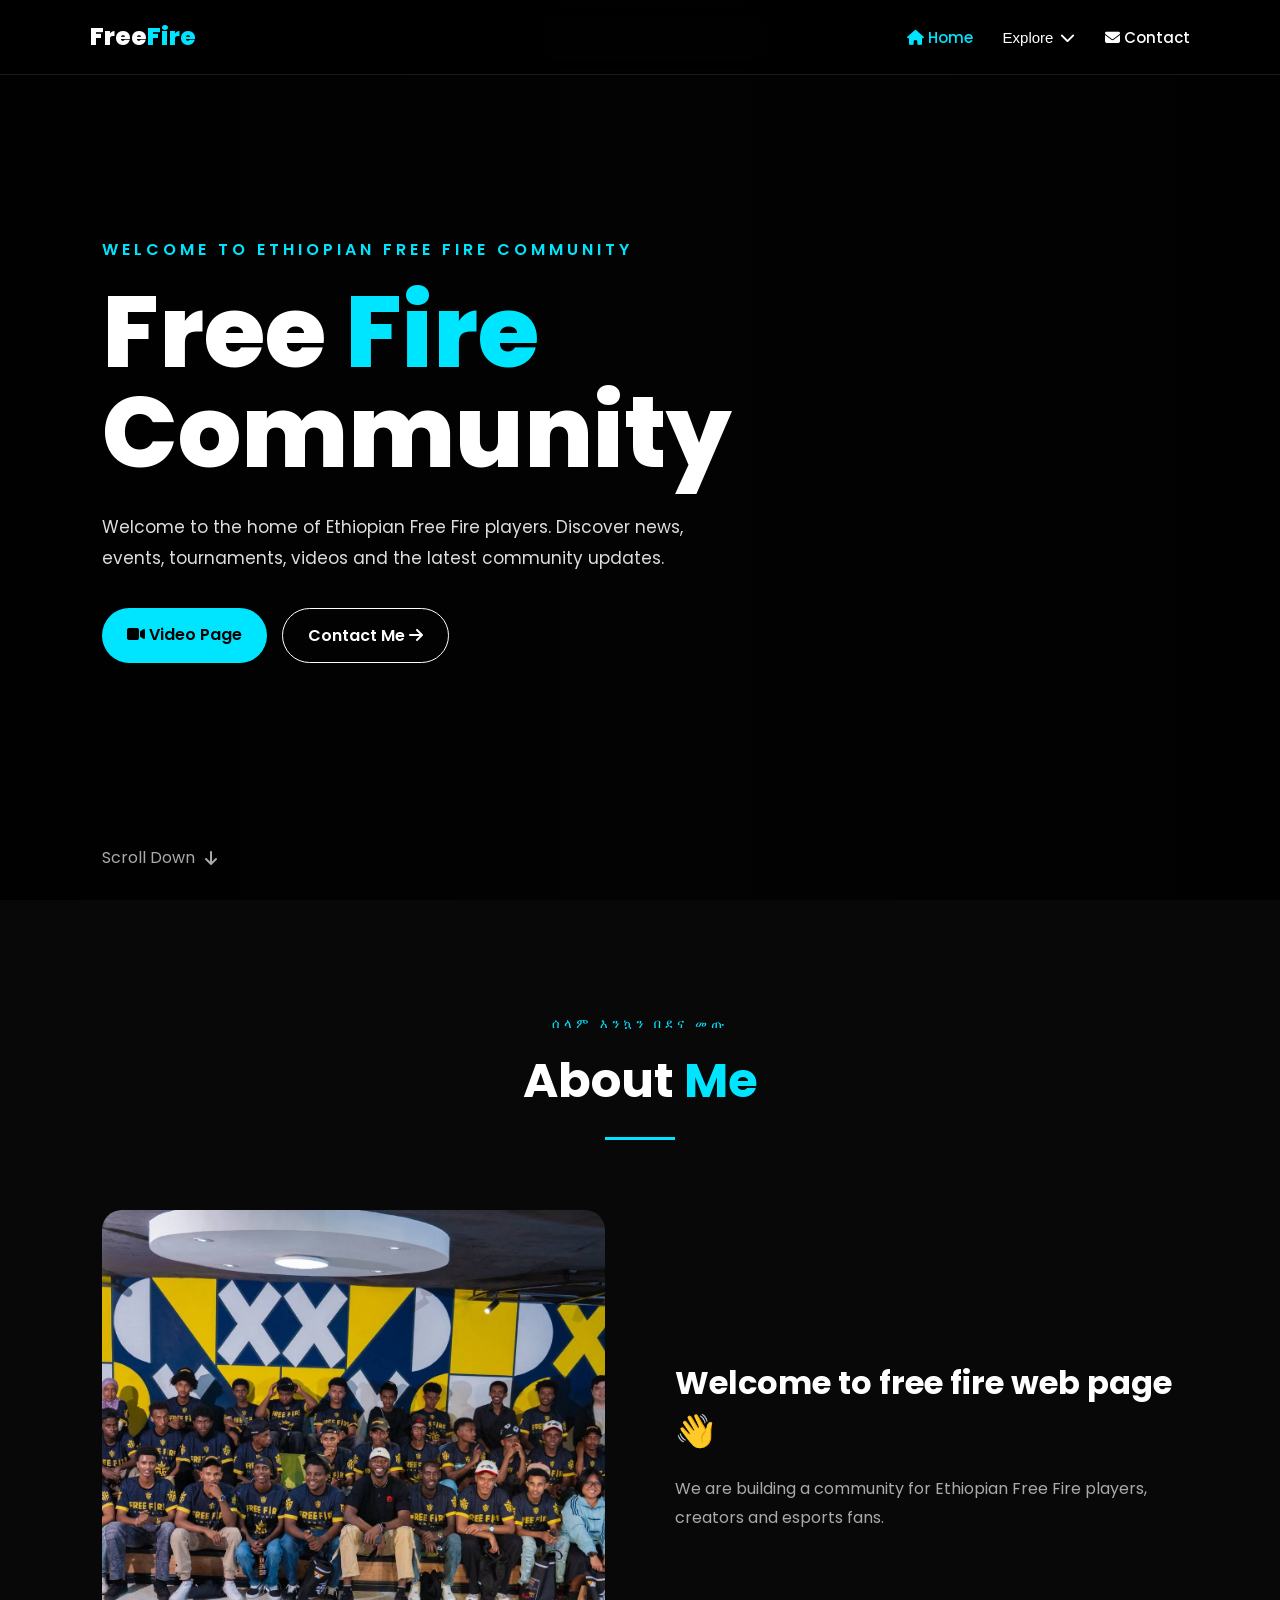
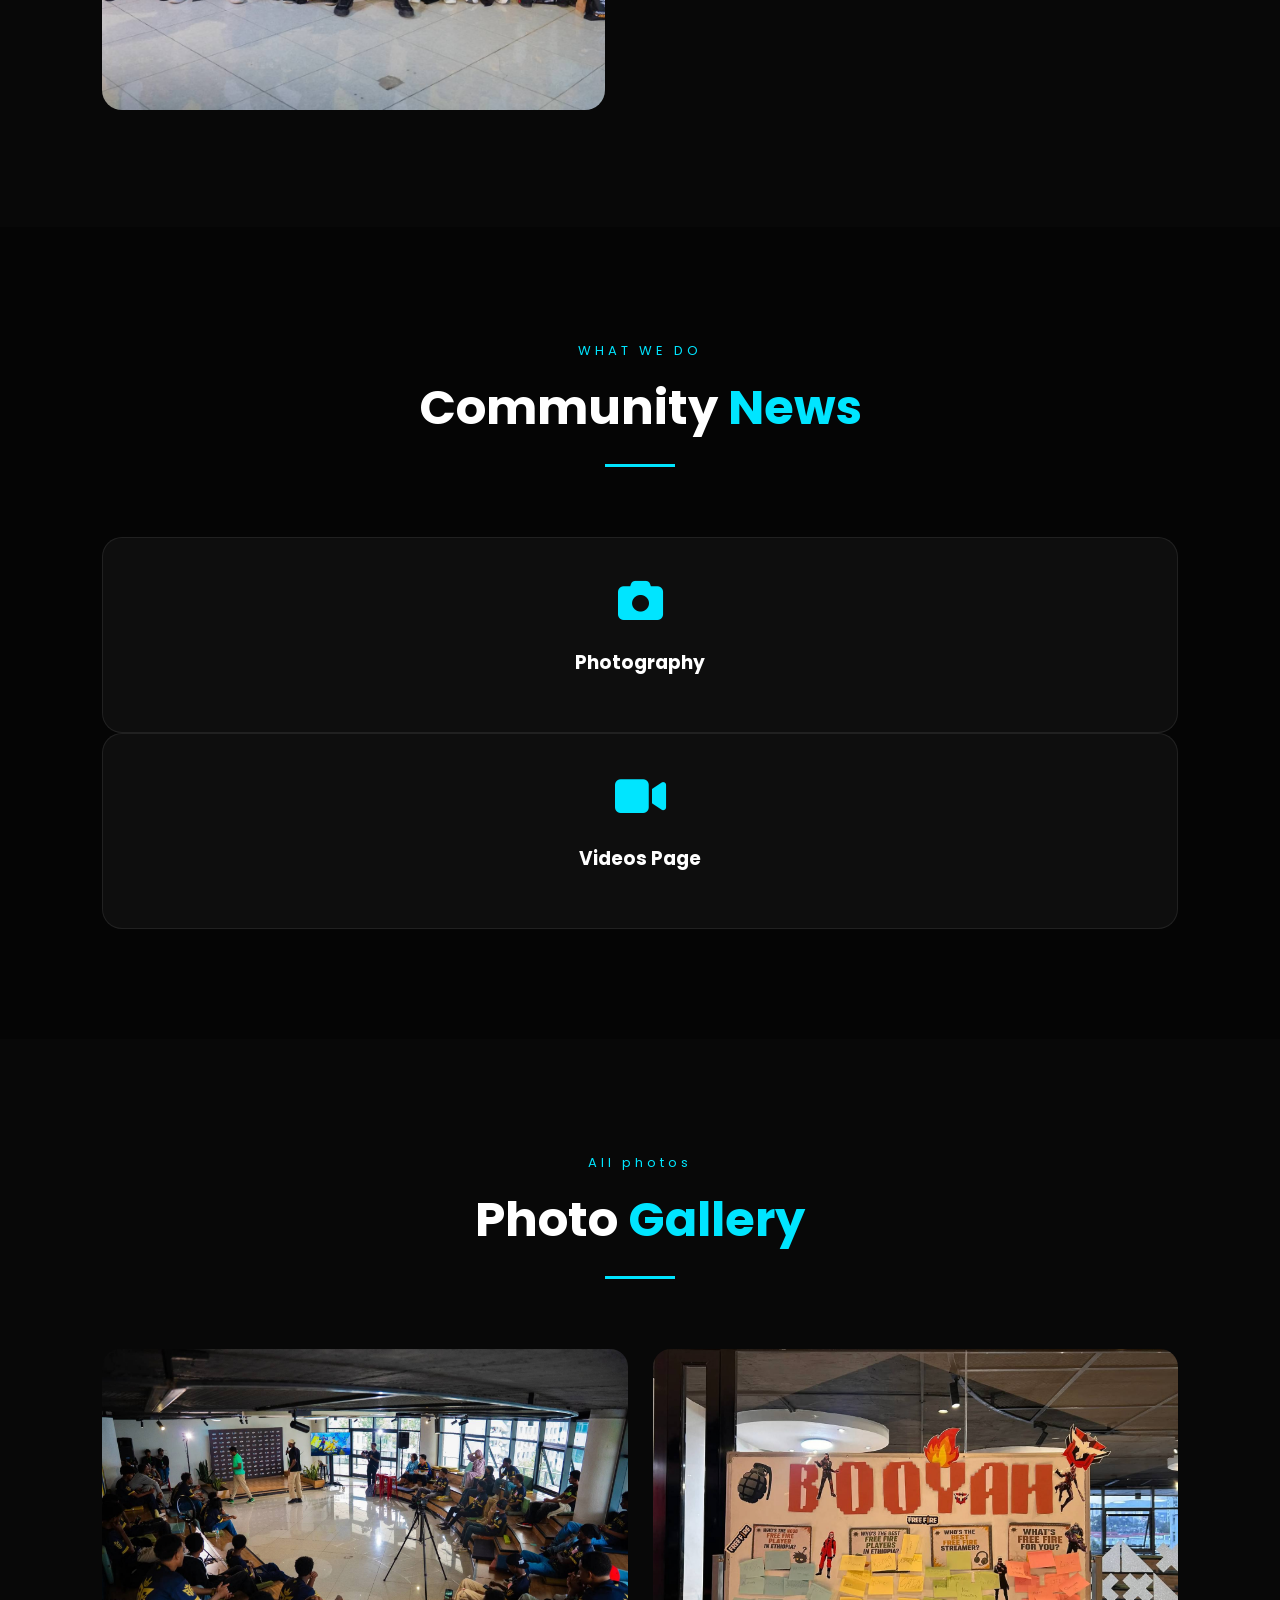
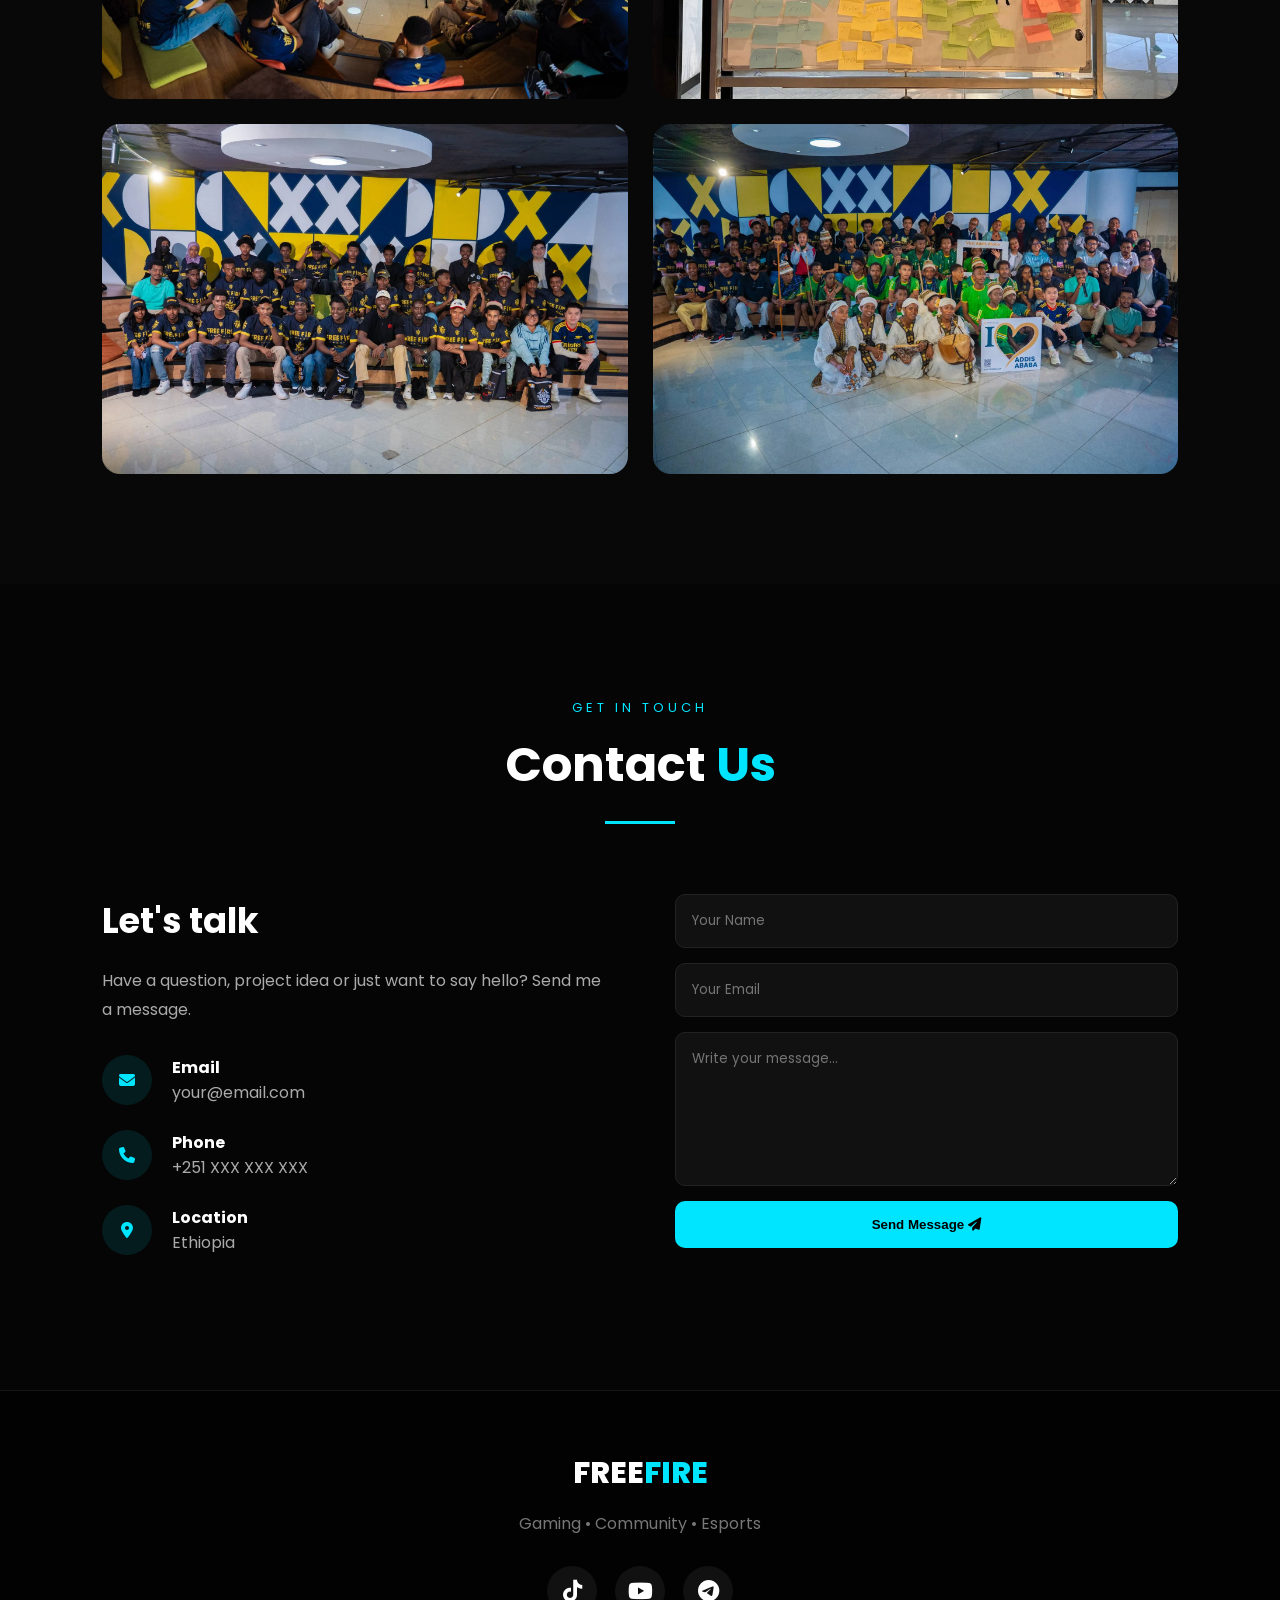
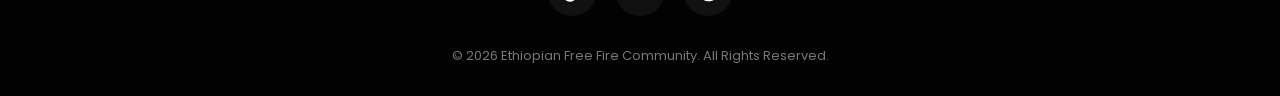
==== index.html @ 13510eb7 "Add files via upload" ====
<!DOCTYPE html>

<html lang="en">
<head>
    <meta charset="UTF-8">
    <meta name="viewport" content="width=device-width, initial-scale=1.0">
    <link rel="stylesheet" href="style/stylee.css">
    <link rel="stylesheet" href="script.js">
    

<title>Ethio Free Fire Community</title>

<!-- Google Font -->
<link rel="preconnect" href="https://fonts.googleapis.com">
<link rel="preconnect" href="https://fonts.gstatic.com" crossorigin>
<link href="https://fonts.googleapis.com/css2?family=Poppins:wght@300;400;500;600;700;800&display=swap" rel="stylesheet">


<!-- Font Awesome Icons -->
<link rel="stylesheet"
      href="https://cdnjs.cloudflare.com/ajax/libs/font-awesome/6.5.2/css/all.min.css">

<!-- CSS -->
<link rel="stylesheet" href="style.css">


</head>

<body>

<!-- ================= NAVBAR ================= -->

<header class="navbar">

<div class="logo">
    
    <span>Free<span class="logo-color">Fire</span></span>
</div>

<nav id="navMenu">

    <a href="#home" class="active">
        <i class="fa-solid fa-house"></i> Home
    </a>

    <!-- DROPDOWN -->
    <div class="dropdown">

        <button class="dropbtn">
            Explore
            <i class="fa-solid fa-chevron-down"></i>
        </button>

        <div class="dropdown-content">
            <a href="https://t.me/fevenproof">
                <i class="fa-solid fa-shop"></i>
                Acc Services
            </a>

            <a href="gallery.html">
                <i class="fa-solid fa-images"></i>
                Gallery
            </a>

            <a href="https://t.me/BTRFREEFIREACCTS">
                <i class="fa-solid fa-star"></i>
                Top up Services
            </a>
        </div>

    </div>

    <a href="#contact">
        <i class="fa-solid fa-envelope"></i>
        Contact
    </a>

</nav>

<!-- MOBILE MENU -->
<button class="menu-btn" id="menuBtn">
    <i class="fa-solid fa-bars"></i>
</button>


</header>

<!-- ================= HERO ================= -->

<section id="home" class="hero">


<div class="hero-overlay"></div>

<div class="hero-content">

    <p class="small-title">WELCOME TO ETHIOPIAN FREE FIRE COMMUNITY  </p>

    <h1>
        Free
        <span>Fire</span>
        Community
    </h1>

    <p class="hero-text">
      Welcome to the home of Ethiopian Free Fire players.
            Discover news, events, tournaments, videos and the
            latest community updates.
    </p>

    <div class="hero-buttons">

        <a href="hign.html" class="btn primary-btn">
            <i class="fa-solid fa-video"></i>
            Video Page
        </a>

        <a href="contact.html" class="btn secondary-btn">
            Contact Me
            <i class="fa-solid fa-arrow-right"></i>
        </a>

    </div>

</div>

<div class="scroll-down">
    <span>Scroll Down</span>
    <i class="fa-solid fa-arrow-down"></i>
</div>


</section>

<!-- ================= ABOUT ================= -->

<section id="about" class="section about">


<div class="section-title">

    <span>ሰላም እንኳን  በደና መጡ</span>

    <h2>About <strong>Me</strong></h2>

    <div class="line"></div>

</div>

<div class="about-container">

    <div class="about-image">
        <img src="img/yefle.jpg" alt="About me">
    </div>

    <div class="about-text">

        <h3>Welcome to free fire web page 👋</h3>

        <p>
           We are building a community for Ethiopian Free Fire
            players, creators and esports fans.
        </p>

        <p>
           
        </p>

        <div class="stats">

            <div class="stat">
           <p></p>
            </div>

        </div>

    </div>

</div>


</section>

<!-- ================= SERVICES ================= -->

<section id="services" class="section services">


<div class="section-title">

    <span>WHAT WE DO</span>

    <h2>Community <strong>News</strong></h2>

    <div class="line"></div>

</div>

<div class="service-container">

    

        <p>
          
        </p>

    </div>

    <div class="service-card">
        

        <i class="fa-solid fa-camera">  </i>

        <h3>Photography</h3>

        <p>
          
        </p>

    </div>

    <div class="service-card">
        

        <i class="fa-solid fa-video"></i>
            </i>

        <h3>Videos Page</h3>

        <p>
           
        </p>

    </div>


   

</div>


</section>

<!-- ================= GALLERY ================= -->

<section id="gallery" class="section gallery">


<div class="section-title">

    <span>All photos</span>

    <h2>Photo <strong>Gallery</strong></h2>

    <div class="line"></div>

</div>

<div class="gallery-container">

    <div class="gallery-item">
        <img src="img/fittt.jpg" alt="Gallery image">
        <div class="gallery-overlay">
            <i class="fa-solid fa-magnifying-glass"></i>
        </div>
    </div>

    <div class="gallery-item">
        <img src="img/best.jpg" alt="Gallery image">
        <div class="gallery-overlay">
            <i class="fa-solid fa-magnifying-glass"></i>
        </div>
    </div>

    <div class="gallery-item">
        <img src="img/nice.jpg" alt="Gallery image">
        <div class="gallery-overlay">
            <i class="fa-solid fa-magnifying-glass"></i>
        </div>
    </div>

    <div class="gallery-item">
        <img src="img/all.jpg" alt="Gallery image">
        <div class="gallery-overlay">
            <i class="fa-solid fa-magnifying-glass"></i>
        </div>
    </div>

</div>


</section>

<!-- ================= CONTACT ================= -->

<section id="contact" class="section contact">


<div class="section-title">

    <span>GET IN TOUCH</span>

    <h2>Contact <strong>Us</strong></h2>

    <div class="line"></div>

</div>

<div class="contact-container">

    <div class="contact-info">

        <h3>Let's talk </h3>

        <p>
            Have a question, project idea or just want
            to say hello? Send me a message.
        </p>

        <div class="contact-box">

            <i class="fa-solid fa-envelope"></i>

            <div>
                <h4>Email</h4>
                <p>your@email.com</p>
            </div>

        </div>

        <div class="contact-box">

            <i class="fa-solid fa-phone"></i>

            <div>
                <h4>Phone</h4>
                <p>+251 XXX XXX XXX</p>
            </div>

        </div>

        <div class="contact-box">

            <i class="fa-solid fa-location-dot"></i>

            <div>
                <h4>Location</h4>
                <p>Ethiopia</p>
            </div>

        </div>

    </div>


    <form id="contactForm" class="contact-form">

        <input
            type="text"
            id="name"
            placeholder="Your Name"
            required
        >

        <input
            type="email"
            id="email"
            placeholder="Your Email"
            required
        >

        

        <textarea
            id="message"
            rows="6"
            placeholder="Write your message..."
            required
        ></textarea>

        <button type="submit" class="send-btn">
            Send Message
            <i class="fa-solid fa-paper-plane"></i>
        </button>

        <p id="formMessage"></p>

    </form>

</div>


</section>

<!-- ================= FOOTER ================= -->

<footer>


<div class="footer-content">

    <div class="footer-logo">
        
        FREE<span>FIRE</span>
    </div>

    <p>
        Gaming • Community • Esports
    </p>

    <!-- SOCIAL ICONS -->

    <div class="social-icons">

        <a href="https://www.tiktok.com/@ethioffcommunity?is_from_webapp=1&sender_device=pc"
           target="_blank"
           class="tiktok">
            <i class="fa-brands fa-tiktok"></i>
        </a>

        <a href="#"
           target="_blank"
           class="youtube">
            <i class="fa-brands fa-youtube"></i>
        </a>

        <a href="https://t.me/ffetcommunity"
           target="_blank"
           class="telegram">
            <i class="fa-brands fa-telegram"></i>
        </a>

    </div>

    <p class="copyright">
                © 2026 Ethiopian Free Fire Community. All Rights Reserved.

    </p>

</div>


</footer>

<!-- JAVASCRIPT -->

<script src="script.js">

    
</script>

</body>
</html>
---- style/stylee.css ----
* {
  margin: 0;
  padding: 0;
  box-sizing: border-box;
  }

html {
scroll-behavior: smooth;
}

body {
font-family: "Poppins", sans-serif;
background: #050505;
color: white;
}

/* ================= NAVBAR ================= */

.navbar {
position: fixed;
top: 0;
left: 0;
width: 100%;
height: 75px;
padding: 0 7%;
display: flex;
align-items: center;
justify-content: space-between;
background: rgba(0, 0, 0, 0.55);
backdrop-filter: blur(15px);
border-bottom: 1px solid rgba(255,255,255,0.1);
z-index: 1000;
}

.logo {
font-size: 25px;
font-weight: 800;
}

.logo i {
margin-right: 8px;
}

.logo-color {
color: #00e5ff;
}

nav {
display: flex;
align-items: center;
gap: 30px;
}

nav a,
.dropbtn {
color: white;
text-decoration: none;
font-size: 15px;
font-weight: 500;
background: none;
border: none;
cursor: pointer;
transition: 0.3s;
}

nav a:hover,
nav a.active,
.dropbtn:hover {
color: #00e5ff;
}

/* ================= DROPDOWN ================= */

.dropdown {
position: relative;
}

.dropbtn {
display: flex;
align-items: center;
gap: 7px;
}

.dropdown-content {
position: absolute;
top: 35px;
left: -20px;
min-width: 190px;
padding: 10px;
background: rgba(10,10,10,0.95);
backdrop-filter: blur(15px);
border: 1px solid rgba(255,255,255,0.1);
border-radius: 12px;
opacity: 0;
visibility: hidden;
transform: translateY(10px);
transition: 0.3s;
}

.dropdown:hover .dropdown-content {
opacity: 1;
visibility: visible;
transform: translateY(0);
}

.dropdown-content a {
display: block;
padding: 12px;
border-radius: 8px;
}

.dropdown-content a:hover {
background: rgba(0,229,255,0.1);
}

/* MOBILE BUTTON */

.menu-btn {
display: none;
color: white;
background: none;
border: none;
font-size: 25px;
}

/* ================= HERO ================= */

.hero {
min-height: 100vh;
position: relative;
display: flex;
align-items: center;
padding: 100px 8%;

background:
    url("images/background.jpg")
    center/cover
    fixed
    no-repeat;


}

.hero-overlay {
position: absolute;
inset: 0;
background:
linear-gradient(
90deg,
rgba(0,0,0,0.85),
rgba(0,0,0,0.45),
rgba(0,0,0,0.75)
);
}

.hero-content {
position: relative;
max-width: 750px;
z-index: 2;
}

.small-title {
color: #00e5ff;
font-weight: 600;
letter-spacing: 4px;
margin-bottom: 20px;
}

.hero h1 {
font-size: clamp(50px, 8vw, 100px);
line-height: 1;
font-weight: 800;
}

.hero h1 span {
color: #00e5ff;
}

.hero-text {
margin-top: 30px;
max-width: 600px;
color: #ddd;
font-size: 17px;
line-height: 1.8;
}

.hero-buttons {
display: flex;
gap: 15px;
margin-top: 35px;
}

.btn {
padding: 14px 25px;
border-radius: 30px;
text-decoration: none;
font-weight: 600;
transition: 0.3s;
}

.primary-btn {
background: #00e5ff;
color: black;
}

.primary-btn:hover {
transform: translateY(-4px);
box-shadow: 0 10px 30px rgba(0,229,255,0.35);
}

.secondary-btn {
border: 1px solid white;
color: white;
}

.secondary-btn:hover {
background: white;
color: black;
}

.scroll-down {
position: absolute;
bottom: 30px;
left: 8%;
display: flex;
gap: 10px;
align-items: center;
color: #aaa;
}

/* ================= SECTIONS ================= */

.section {
padding: 110px 8%;
}

.section-title {
text-align: center;
margin-bottom: 70px;
}

.section-title span {
color: #00e5ff;
font-size: 13px;
letter-spacing: 4px;
}

.section-title h2 {
margin-top: 10px;
font-size: 48px;
}

.section-title strong {
color: #00e5ff;
}

.line {
width: 70px;
height: 3px;
background: #00e5ff;
margin: 20px auto;
}

/* ================= ABOUT ================= */

.about {
background: #080808;
}

.about-container {
display: grid;
grid-template-columns: 1fr 1fr;
gap: 70px;
align-items: center;
}

.about-image img {
width: 100%;
height: 500px;
object-fit: cover;
border-radius: 20px;
}

.about-text h3 {
font-size: 32px;
margin-bottom: 20px;
}

.about-text p {
color: #aaa;
line-height: 1.8;
margin-bottom: 20px;
}

.stats {
display: flex;
gap: 45px;
margin-top: 35px;
}

.stat h4 {
color: #00e5ff;
font-size: 35px;
}

.stat p {
margin: 0;
}

/* ================= SERVICES ================= */

.services {
background: #050505;
}

.service-container {
display: grid;
grid-template-columns: repeat(3,1fr);
gap: 25px;
}

.service-card {
padding: 40px 30px;
text-align: center;
border-radius: 20px;
background: rgba(255,255,255,0.04);
border: 1px solid rgba(255,255,255,0.08);
transition: 0.4s;
}

.service-card:hover {
transform: translateY(-10px);
border-color: #00e5ff;
}

.service-card i {
font-size: 45px;
color: #00e5ff;
margin-bottom: 25px;
}

.service-card h3 {
margin-bottom: 15px;
}

.service-card p {
color: #aaa;
line-height: 1.7;
}

/* ================= GALLERY ================= */

.gallery {
background: #080808;
}

.gallery-container {
display: grid;
grid-template-columns: repeat(2,1fr);
gap: 25px;
}

.gallery-item {
height: 350px;
position: relative;
overflow: hidden;
border-radius: 18px;
}

.gallery-item img {
width: 100%;
height: 100%;
object-fit: cover;
transition: 0.5s;
}

.gallery-item:hover img {
transform: scale(1.1);
}

.gallery-overlay {
position: absolute;
inset: 0;
background: rgba(0,229,255,0.3);
display: flex;
align-items: center;
justify-content: center;
opacity: 0;
transition: 0.3s;
}

.gallery-overlay i {
font-size: 35px;
}

.gallery-item:hover .gallery-overlay {
opacity: 1;
}

/* ================= CONTACT ================= */

.contact {
background: #050505;
}

.contact-container {
display: grid;
grid-template-columns: 1fr 1fr;
gap: 70px;
}

.contact-info h3 {
font-size: 35px;
margin-bottom: 20px;
}

.contact-info > p {
color: #aaa;
line-height: 1.8;
margin-bottom: 30px;
}

.contact-box {
display: flex;
gap: 20px;
align-items: center;
margin: 25px 0;
}

.contact-box i {
width: 50px;
height: 50px;
display: flex;
align-items: center;
justify-content: center;
border-radius: 50%;
background: rgba(0,229,255,0.1);
color: #00e5ff;
}

.contact-box p {
color: #aaa;
}

.contact-form {
display: flex;
flex-direction: column;
gap: 15px;
}

.contact-form input,
.contact-form textarea {
width: 100%;
padding: 16px;
color: white;
background: #111;
border: 1px solid #222;
border-radius: 10px;
outline: none;
font-family: inherit;
}

.contact-form input:focus,
.contact-form textarea:focus {
border-color: #00e5ff;
}

.send-btn {
padding: 16px;
border: none;
border-radius: 10px;
background: #00e5ff;
color: black;
font-weight: 700;
cursor: pointer;
transition: 0.3s;
}

.send-btn:hover {
transform: translateY(-3px);
}

#formMessage {
color: #00e5ff;
}

/* ================= FOOTER ================= */

footer {
padding: 60px 20px 30px;
background: #020202;
text-align: center;
border-top: 1px solid #151515;
}

.footer-logo {
font-size: 30px;
font-weight: 800;
}

.footer-logo i {
color: #00e5ff;
}

.footer-logo span {
color: #00e5ff;
}

footer p {
color: #777;
margin-top: 15px;
}

.social-icons {
display: flex;
justify-content: center;
gap: 18px;
margin: 30px 0;
}

.social-icons a {
width: 50px;
height: 50px;
border-radius: 50%;
display: flex;
align-items: center;
justify-content: center;
color: white;
text-decoration: none;
font-size: 22px;
background: #111;
transition: 0.3s;
}

.social-icons a:hover {
transform: translateY(-7px) scale(1.05);
}

.tiktok:hover {
background: #000;
box-shadow: 0 0 20px #ff0050;
}

.youtube:hover {
background: #ff0000;
}

.telegram:hover {
background: #229ed9;
}

.copyright {
font-size: 13px;
}

/* ================= RESPONSIVE ================= */

@media (max-width: 850px) {

```
nav {
    position: absolute;
    top: 75px;
    left: 0;
    width: 100%;
    padding: 20px;
    display: none;
    flex-direction: column;
    align-items: flex-start;
    background: rgba(0,0,0,0.95);
}

nav.show {
    display: flex;
}

.menu-btn {
    display: block;
}

.dropdown-content {
    position: static;
    display: none;
    opacity: 1;
    visibility: visible;
    transform: none;
}

.dropdown:hover .dropdown-content {
    display: block;
}

.about-container,
.contact-container {
    grid-template-columns: 1fr;
}

.service-container {
    grid-template-columns: 1fr;
}

.gallery-container {
    grid-template-columns: 1fr;
}

.hero h1 {
    font-size: 55px;
}

.stats {
    gap: 20px;
}
```
}

@media (max-width: 500px) {
`
.navbar {
    padding: 0 5%;
}

.section {
    padding: 80px 5%;
}

.hero {
    padding: 100px 5%;
}

.hero-buttons {
    flex-direction: column;
}

.btn {
    text-align: center;
}

.section-title h2 {
    font-size: 38px;
}
```

}
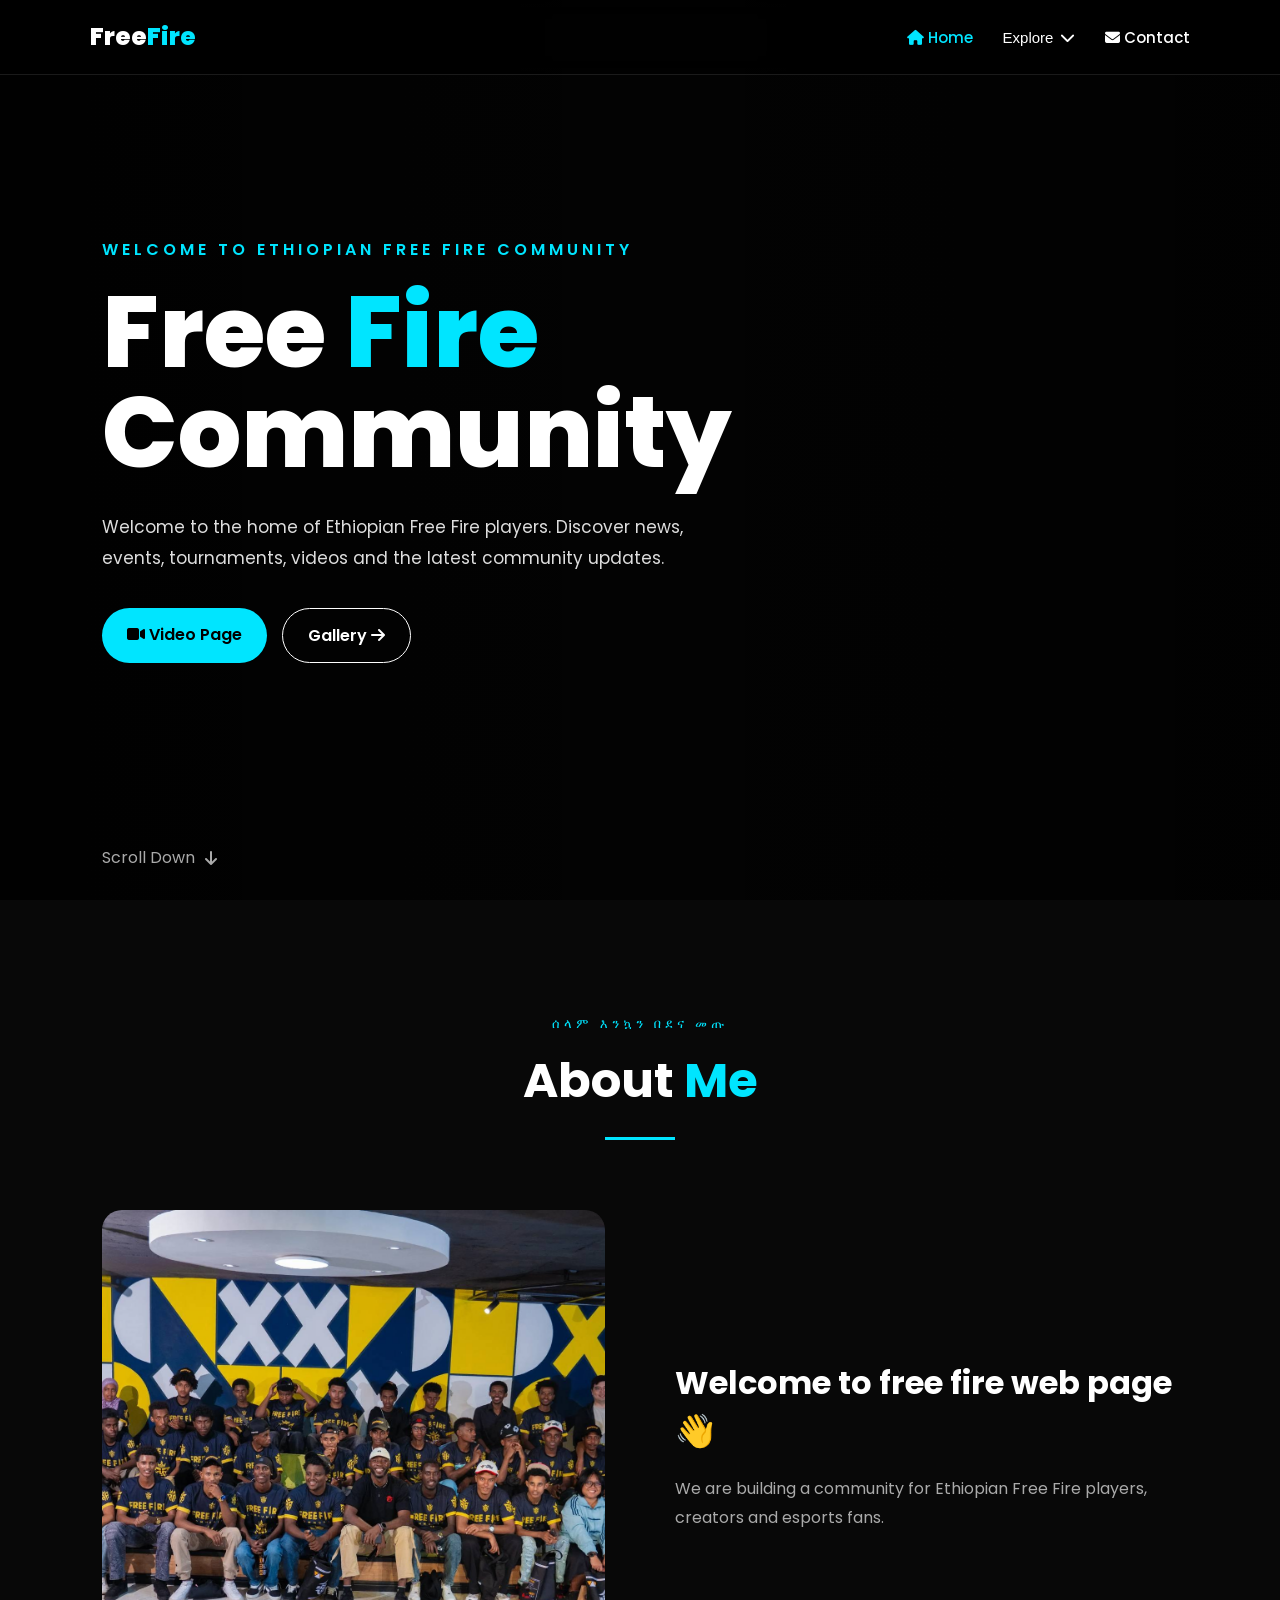
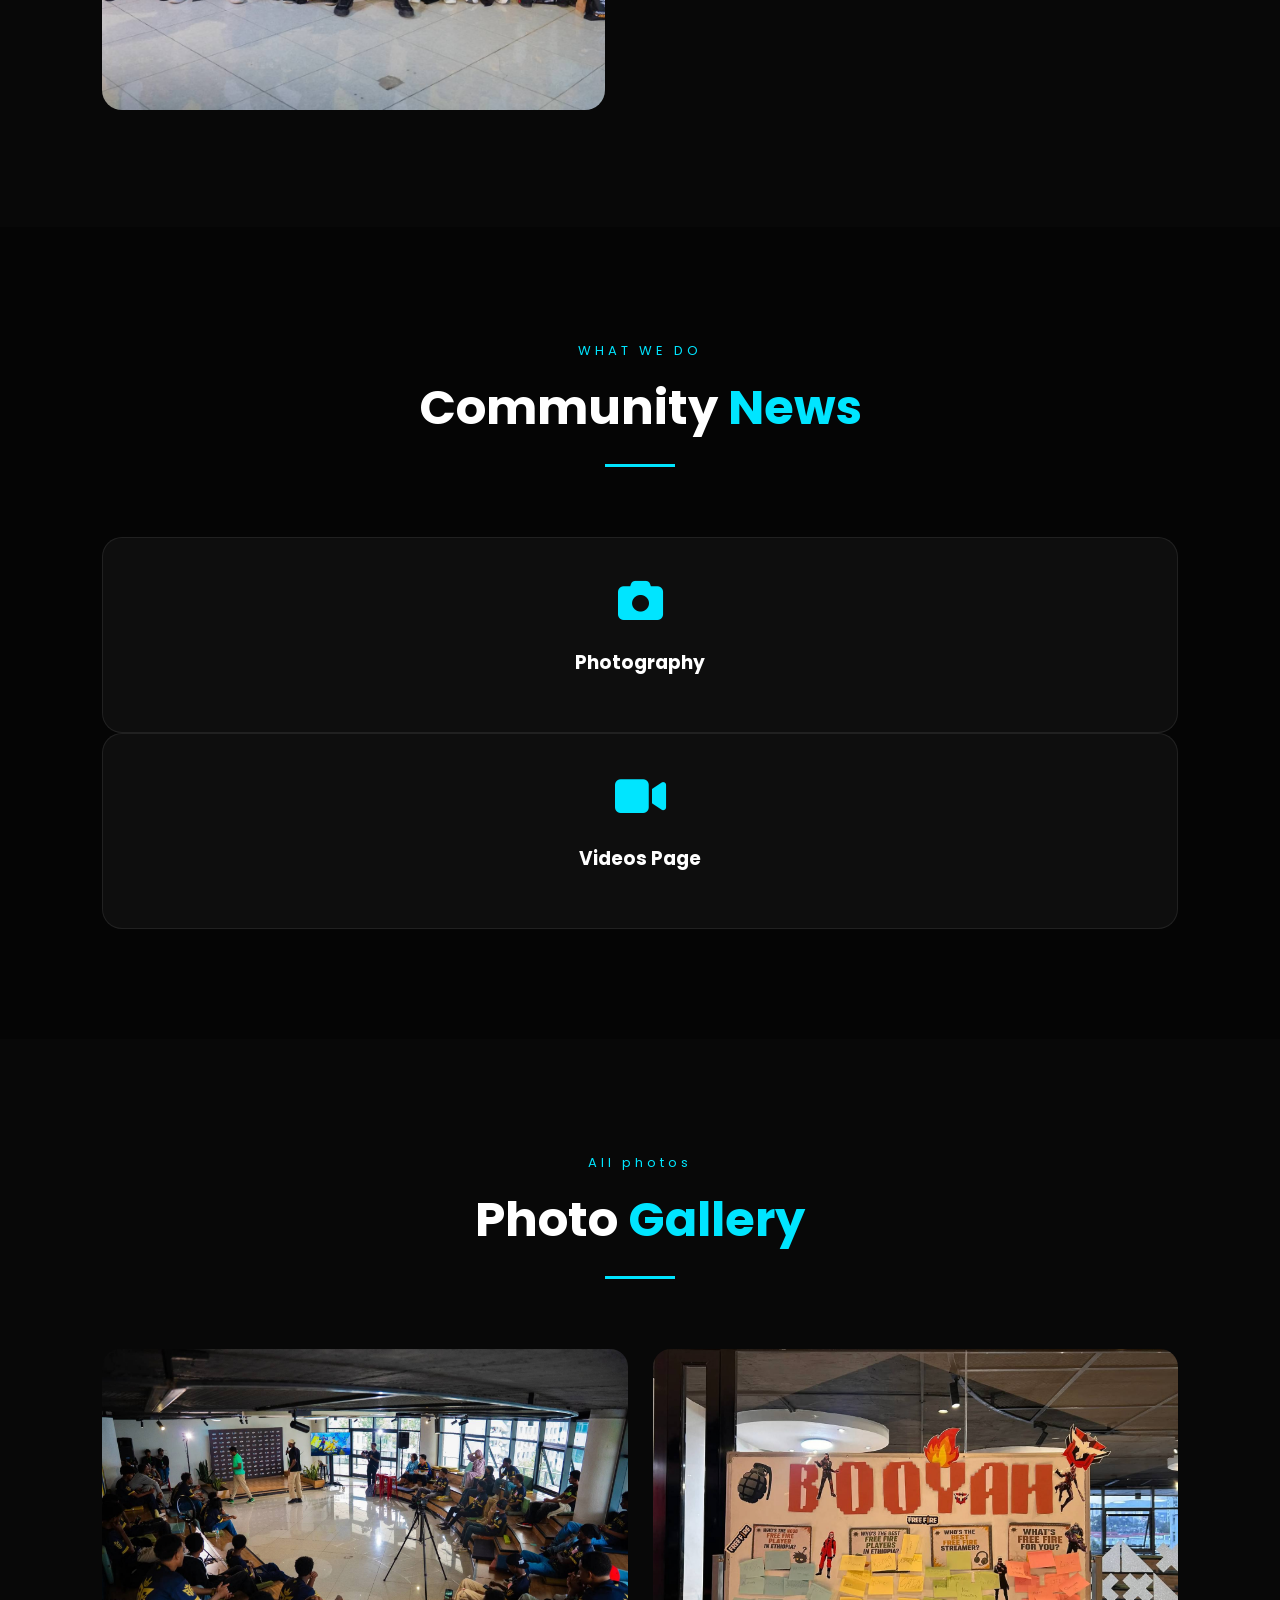
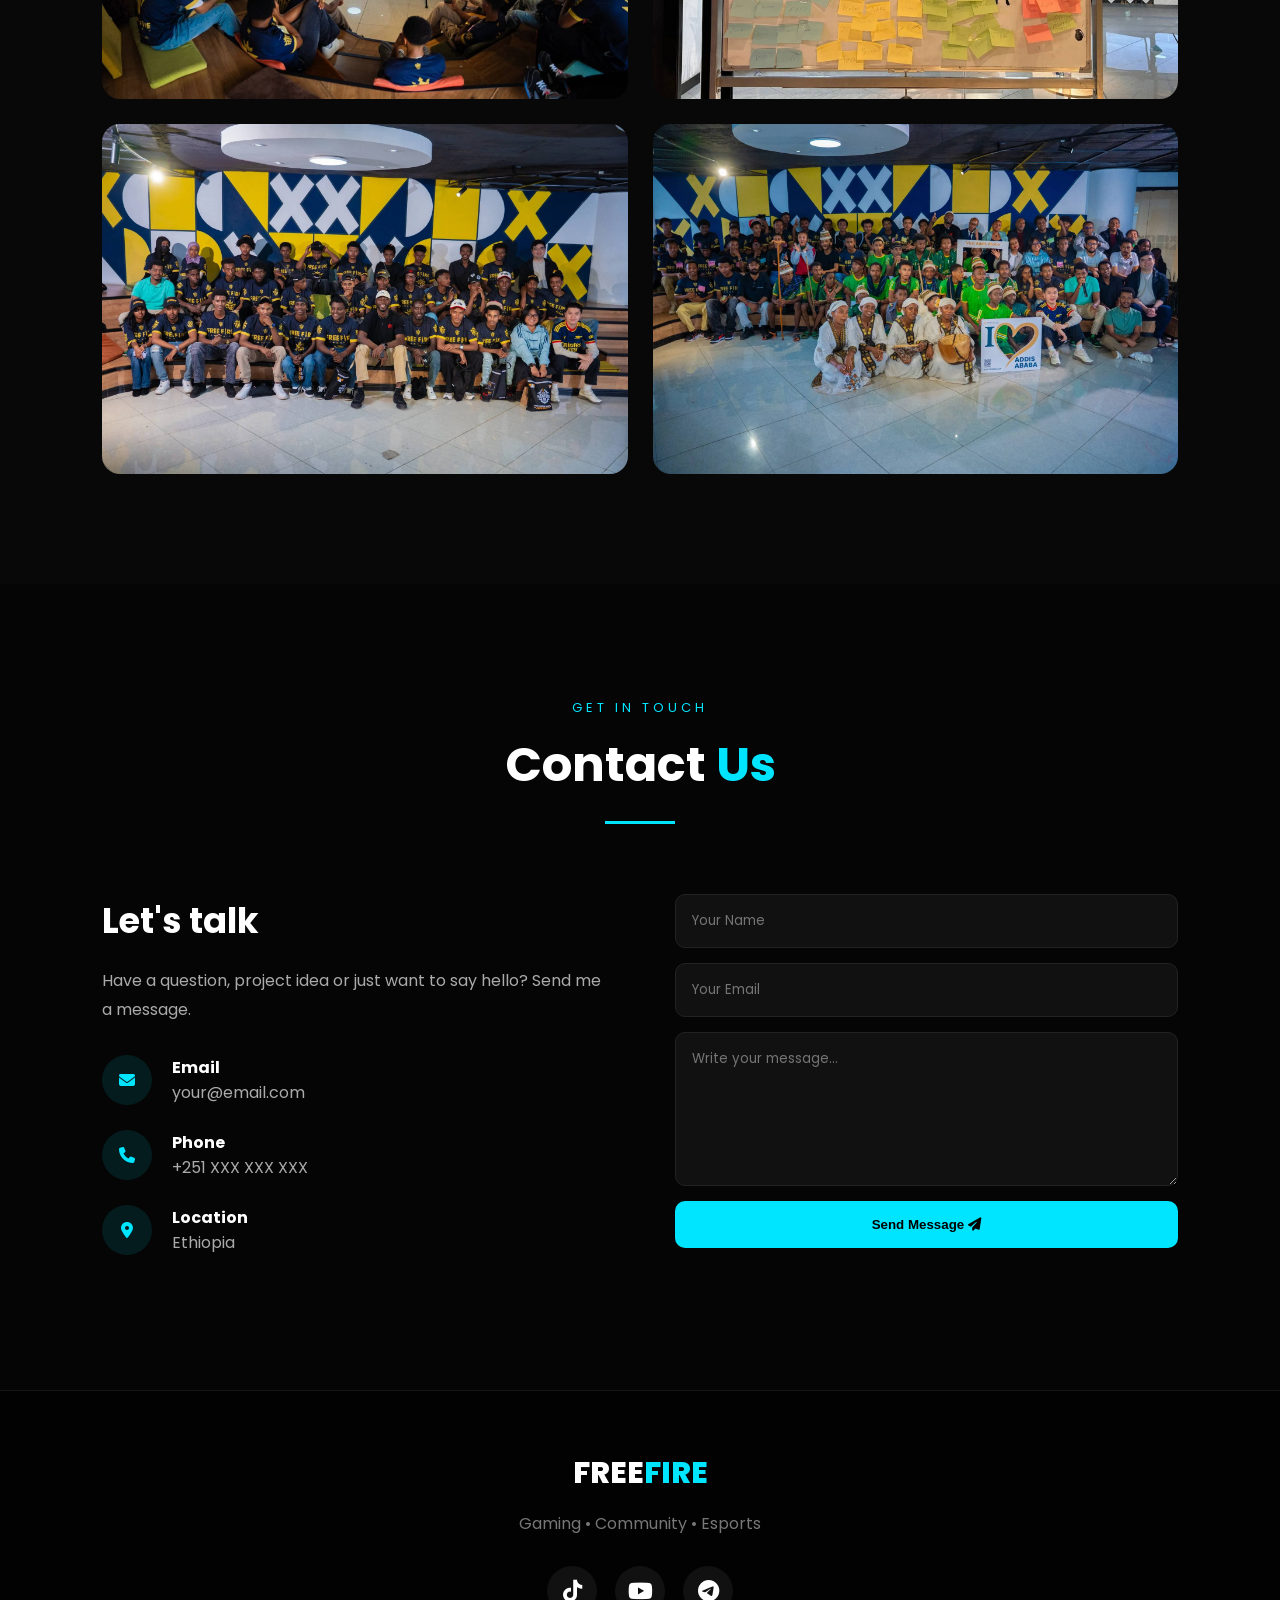
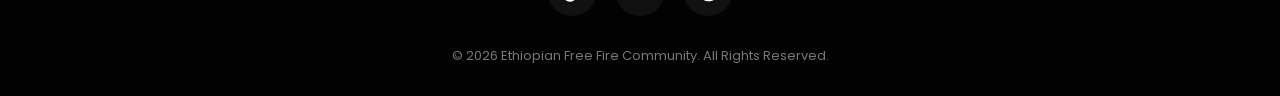
==== commit da3ff514: "Update index.html" ====
--- a/index.html
+++ b/index.html
@@ -70,7 +70,7 @@
 
     </div>
 
-    <a href="#contact">
+    <a href="contact.html">
         <i class="fa-solid fa-envelope"></i>
         Contact
     </a>
@@ -115,8 +115,8 @@
             Video Page
         </a>
 
-        <a href="contact.html" class="btn secondary-btn">
-            Contact Me
+        <a href="gallery.html" class="btn secondary-btn">
+            Gallery
             <i class="fa-solid fa-arrow-right"></i>
         </a>
 
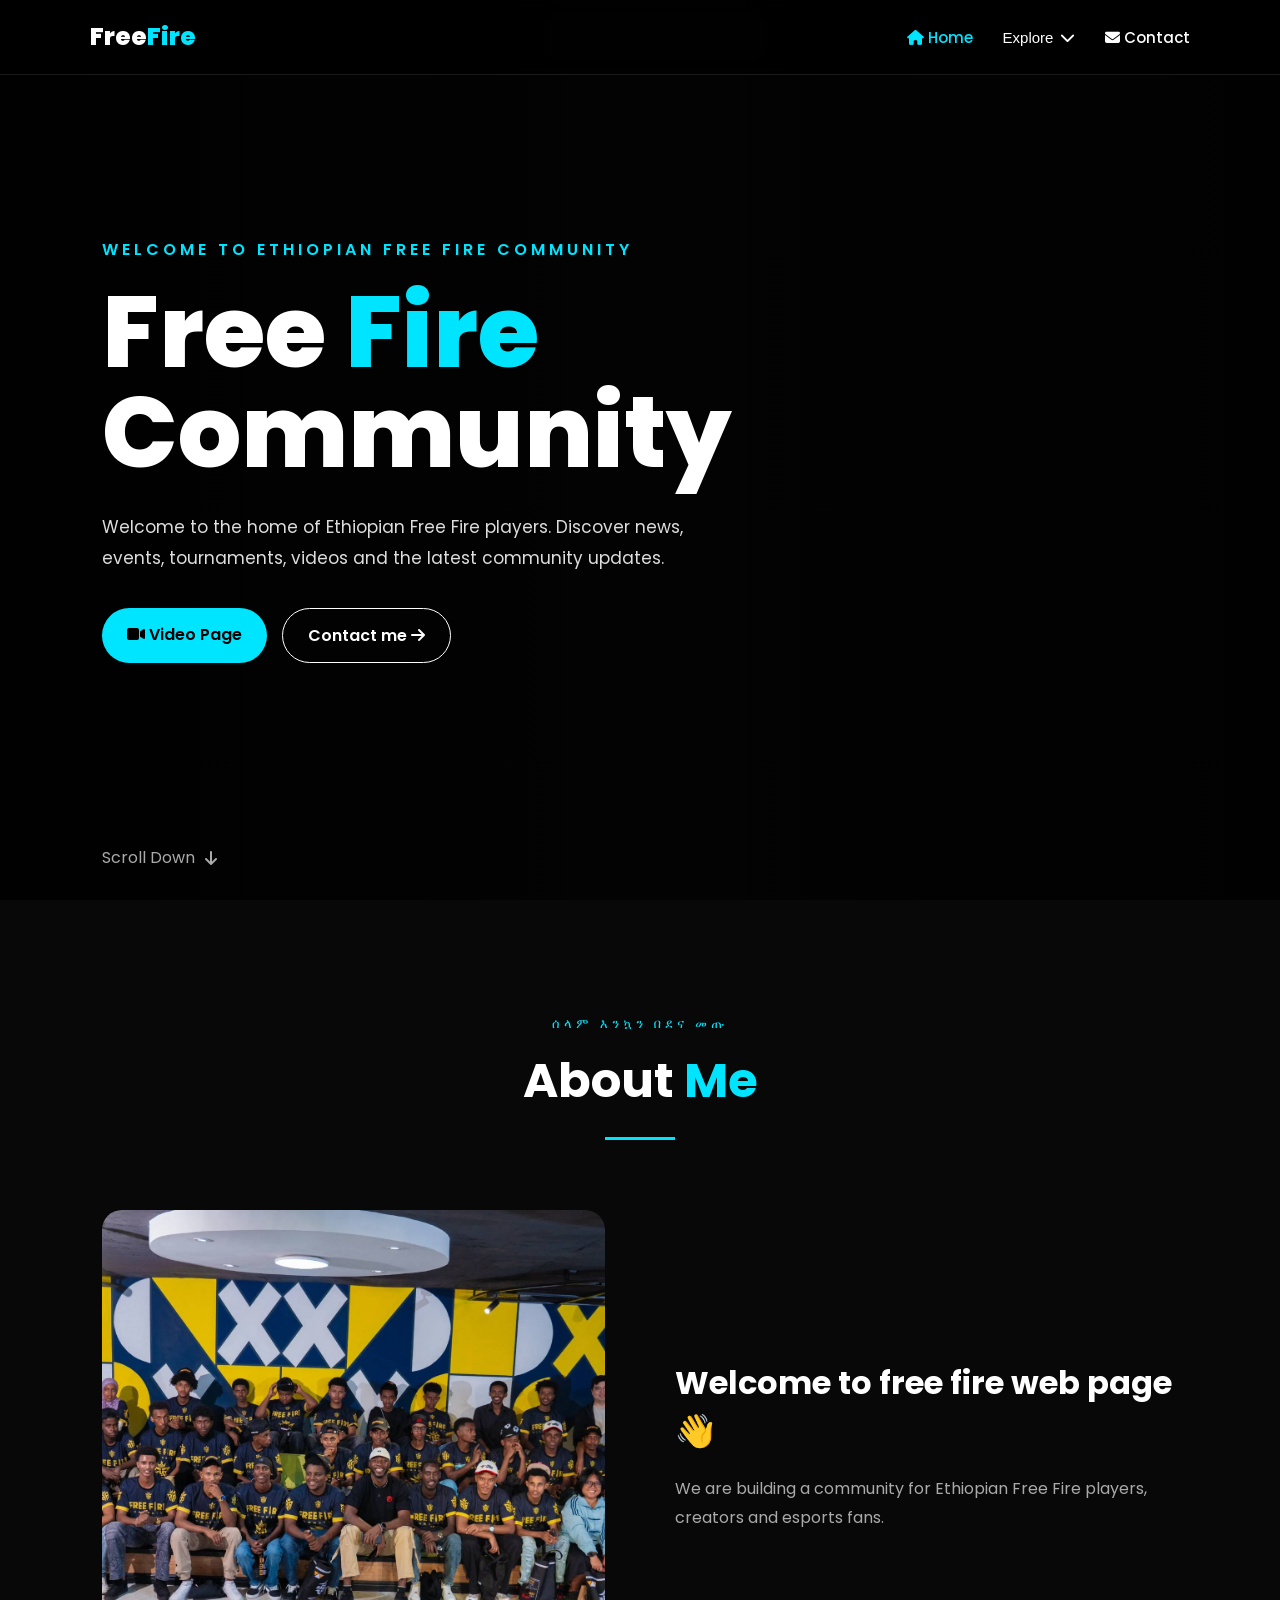
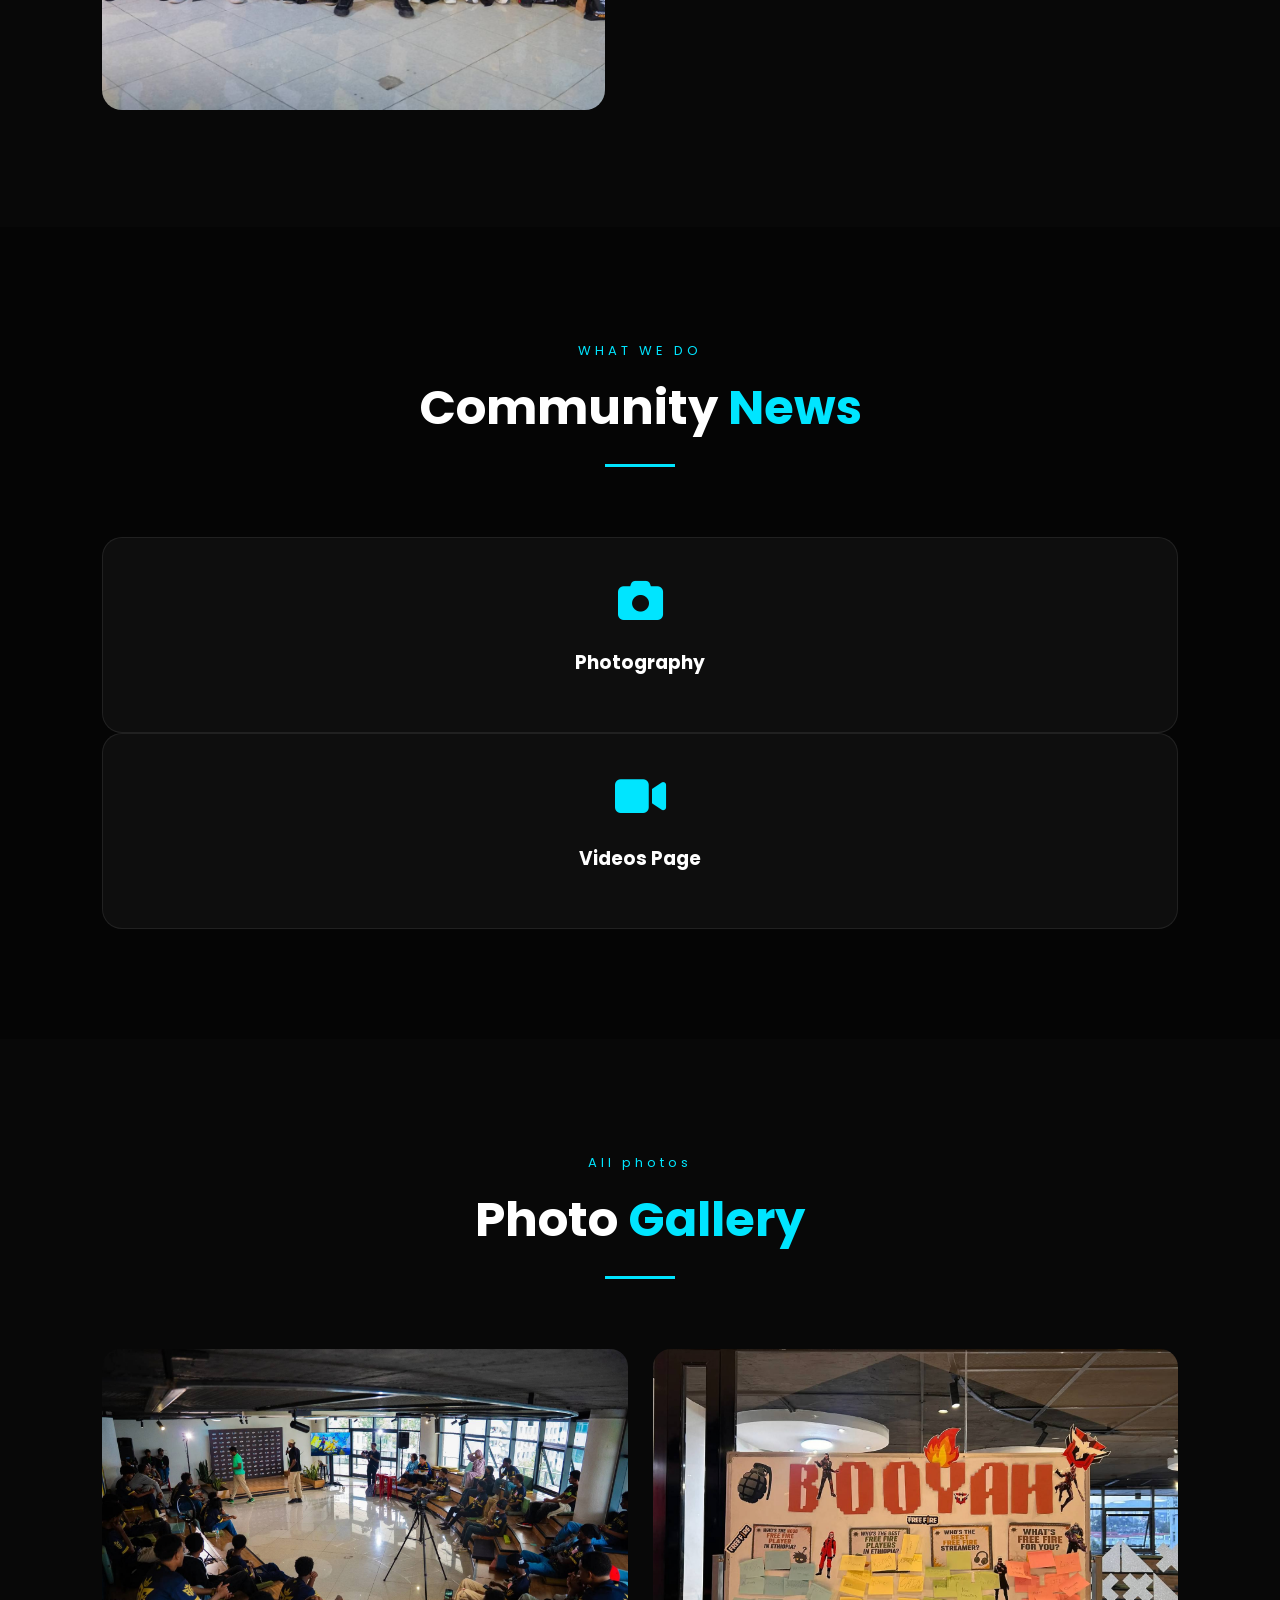
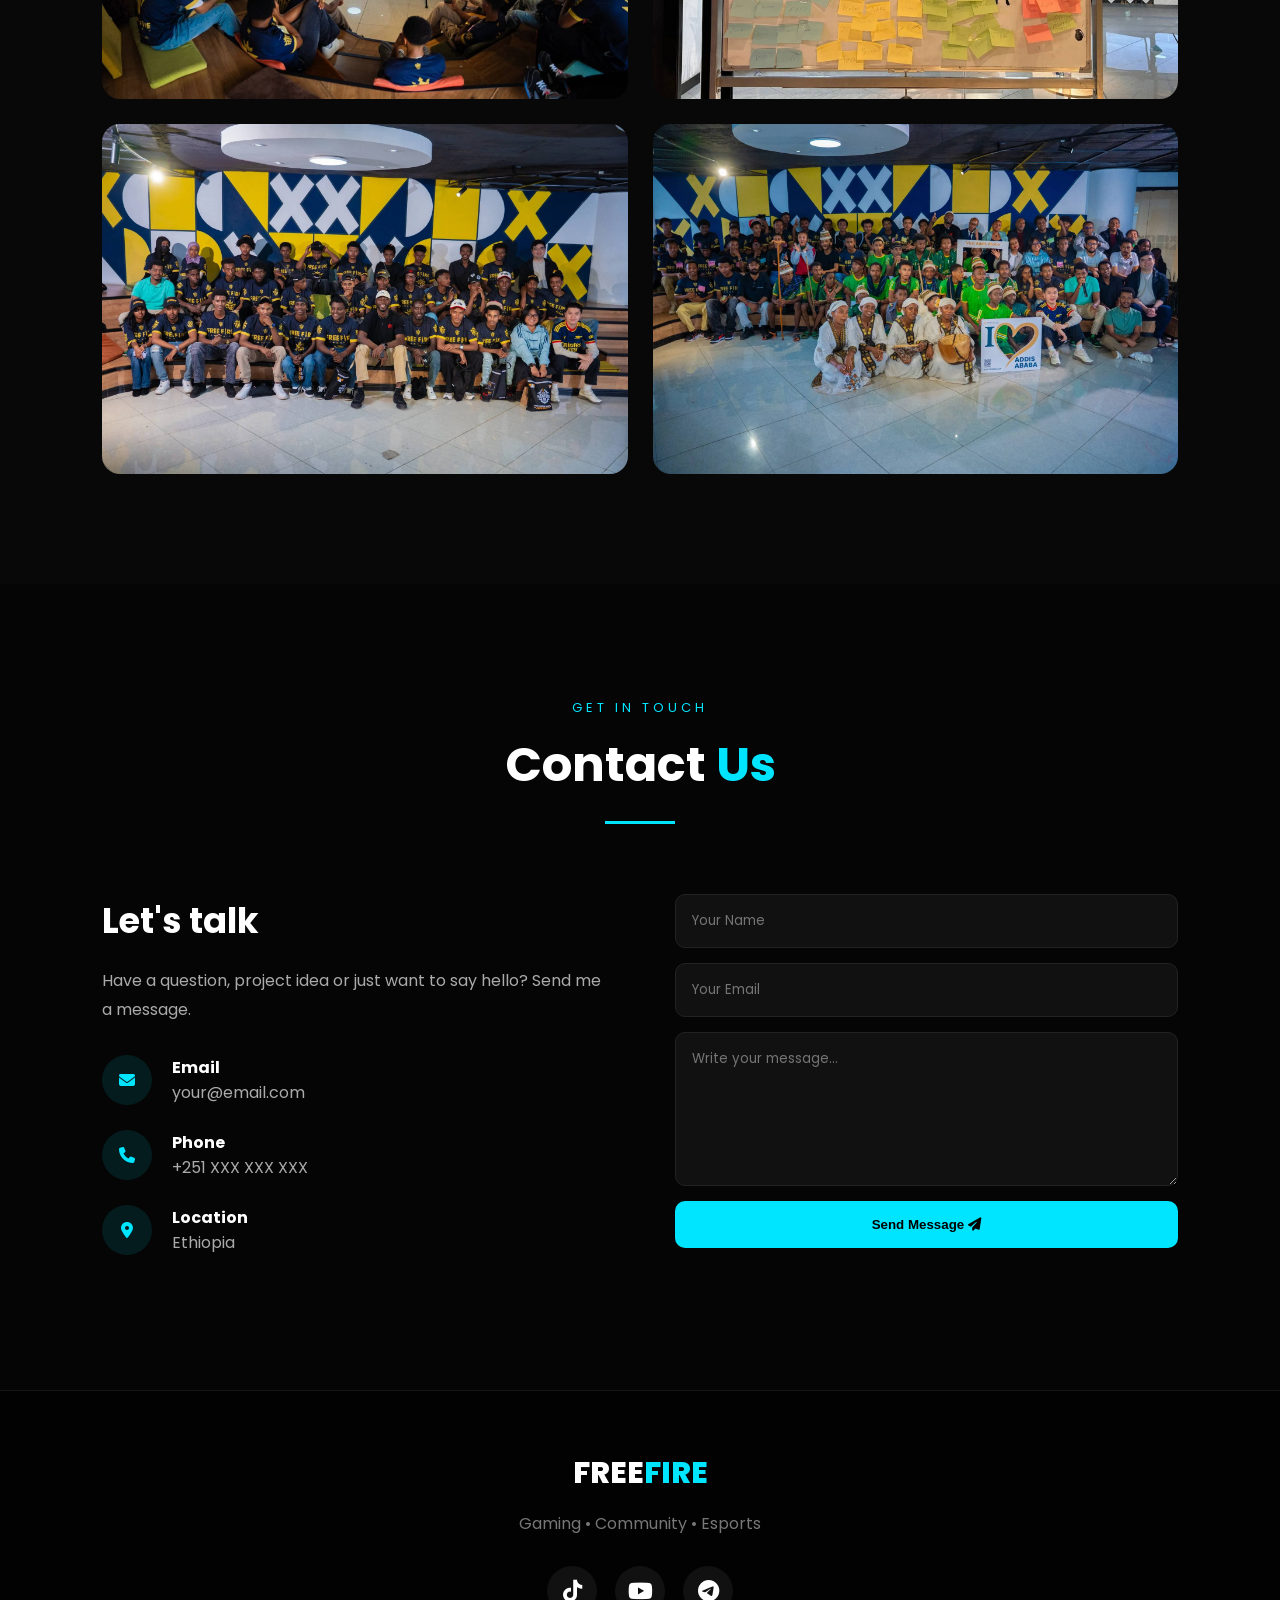
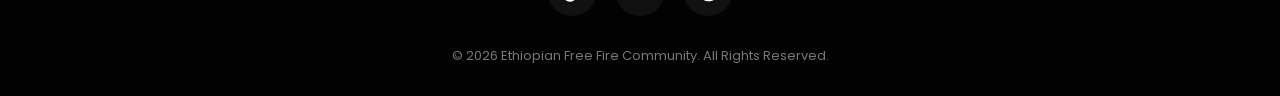
==== commit 695194eb: "Update index.html" ====
--- a/index.html
+++ b/index.html
@@ -70,7 +70,7 @@
 
     </div>
 
-    <a href="contact.html">
+    <a href="#contact">
         <i class="fa-solid fa-envelope"></i>
         Contact
     </a>
@@ -115,8 +115,8 @@
             Video Page
         </a>
 
-        <a href="gallery.html" class="btn secondary-btn">
-            Gallery
+        <a href="contact.html" class="btn secondary-btn">
+            Contact me
             <i class="fa-solid fa-arrow-right"></i>
         </a>
 
